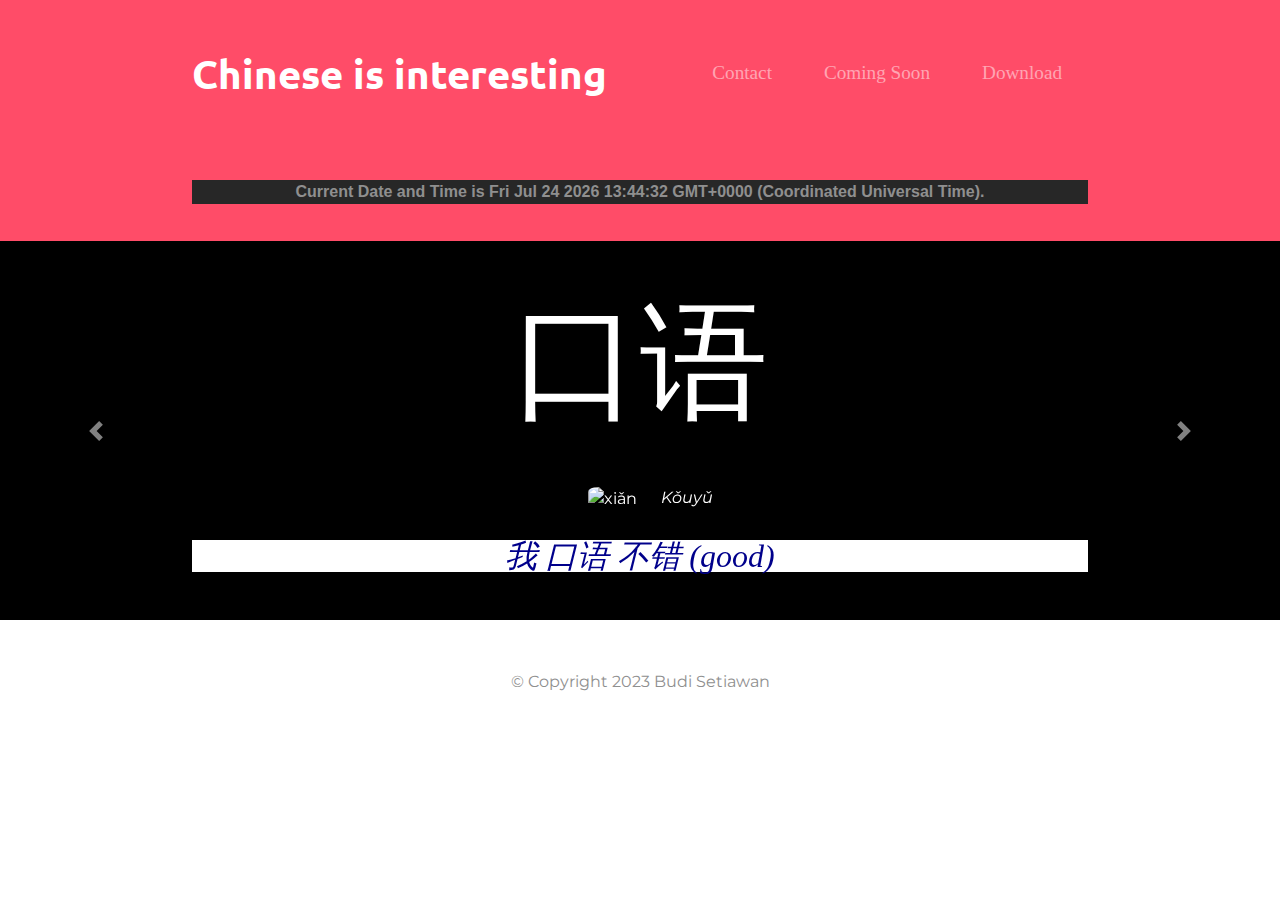
==== index.html @ 1cb410a7 "update" ====
<!DOCTYPE html>
<html>

<head>
    <meta charset="utf-8">
    <title>Belajar Mandarin</title>
    <meta http-equiv="refresh" content="60">

    <!-- Google Fonts -->
    <link href="https://fonts.googleapis.com/css?family=Montserrat|Ubuntu" rel="stylesheet">

    <!-- CSS Stylesheets -->
    <link rel="stylesheet" href="https://maxcdn.bootstrapcdn.com/bootstrap/4.0.0/css/bootstrap.min.css" integrity="sha384-Gn5384xqQ1aoWXA+058RXPxPg6fy4IWvTNh0E263XmFcJlSAwiGgFAW/dAiS6JXm" crossorigin="anonymous">
    <link rel="stylesheet" href="css/styles.css">

    <!-- Font Awesome -->
    <script defer src="https://use.fontawesome.com/releases/v5.0.7/js/all.js"></script>

    <!-- Bootstrap Scripts -->
    <script src="https://code.jquery.com/jquery-3.2.1.slim.min.js" integrity="sha384-KJ3o2DKtIkvYIK3UENzmM7KCkRr/rE9/Qpg6aAZGJwFDMVNA/GpGFF93hXpG5KkN" crossorigin="anonymous"></script>
    <script src="https://cdnjs.cloudflare.com/ajax/libs/popper.js/1.12.9/umd/popper.min.js" integrity="sha384-ApNbgh9B+Y1QKtv3Rn7W3mgPxhU9K/ScQsAP7hUibX39j7fakFPskvXusvfa0b4Q" crossorigin="anonymous"></script>
    <script src="https://maxcdn.bootstrapcdn.com/bootstrap/4.0.0/js/bootstrap.min.js" integrity="sha384-JZR6Spejh4U02d8jOt6vLEHfe/JQGiRRSQQxSfFWpi1MquVdAyjUar5+76PVCmYl" crossorigin="anonymous"></script>
</head>


<body>
    <section class="colored-section" id="title">
        <div class="container-fluid">
            <!-- Nav Bar -->
            <nav class="navbar navbar-expand-lg navbar-dark">
                <a class="navbar-brand" href="">Chinese is interesting</a>
                <button class="navbar-toggler" type="button" data-toggle="collapse" data-target="#navbarTogglerDemo02">
                    <span class="navbar-toggler-icon"></span>
                </button>
                <div class="collapse navbar-collapse" id="navbarTogglerDemo02">
                    <ul class="navbar-nav ml-auto">
                        <li class="nav-item">
                            <a class="nav-link" href="#footer">Contact</a>
                        </li>
                        <li class="nav-item">
                            <a class="nav-link" href="#pricing">Coming Soon</a>
                        </li>
                        <li class="nav-item">
                            <a class="nav-link" href="#cta">Download</a>
                        </li>
                    </ul>
                </div>
            </nav>

            <!-- Title -->

            <div class="display-date">
                <p>Current Date and Time is <span id='date-time'></span>.</p>
            </div>
        </div>


        <div class="row">
            <div class="col-lg-6">
                <h1 class="Let's' review Today 🤗"></h1>
            </div>
        </div>


    </section>

    <!-- Features -->


    <!-- Testimonials -->

    <section class="colored-section" id="testimonials">

        <div id="testimonial-carousel" class="carousel slide" data-ride="carousel" data-interval="12000">
            <div class="carousel-inner">
                <div class="carousel-item active container-fluid">
                    <h2 class="testimonial-text1" id="kanji1">“显” </h2>
                    <img class="testimonial-image1" id="gambar1" src="http://bishun.strokeorder.info/characters/194723.gif" alt="xiǎn">
                    <em id="pinyin1">xiǎn</em>
                    <div class="carousel-caption d-none d-md-block">
                        <h2 class="testimonial-text3" id="contoh1">and this comes paragraph</h2>
                    </div>
                </div>

                <div class="carousel-item container-fluid">
                    <h2 class="testimonial-text2" id="kanji2">“xiǎn - prominent/conspicuous/Greek stem: phanero- ”</h2>
                    <img class="testimonial-image2" id="gambar2" src="http://bishun.strokeorder.info/characters/194723.gif" alt="xiǎn">
                    <em id="pinyin2">xiǎn</em>
                </div>

                <div class="carousel-item container-fluid">
                    <h2 class="testimonial-text2">“Next Word, Pls standby...”</h2>
                    <img class="" src="images/Leade-Belajar-bahasa-Mandarin.jpg" alt="mandarin">
                    <em>—Restart</em>
                </div>



            </div>
            <a class="carousel-control-prev" href="#testimonial-carousel" role="button" data-slide="prev">
                <span class="carousel-control-prev-icon"></span>
            </a>
            <a class="carousel-control-next" href="#testimonial-carousel" role="button" data-slide="next">
                <span class="carousel-control-next-icon"></span>
            </a>
        </div>

    </section>




    <!-- Footer -->

    <footer class="white-section" id="footer">
        <div class="container-fluid">
            <i class="social-icon fab fa-facebook-f"></i>
            <i class="social-icon fab fa-twitter"></i>
            <i class="social-icon fab fa-instagram"></i>
            <i class="social-icon fas fa-envelope"></i>
            <p>© Copyright 2023 Budi Setiawan</p>
        </div>
    </footer>


</body>

</html>


<script>
    var dt = new Date();
    document.getElementById('date-time').innerHTML = dt;
    const kata_baru = [{}];
    const x = Math.floor((Math.random() * 20) + 0);
    
    kata_baru[0] = {
        kanji: "容易", gambar: "648422", pinyin: "Róngyì", meaning: "easy",
        contoh: "语法 很 容易"};
    kata_baru[1] = {
        kanji: "声调", gambar: "808442", pinyin: "Shēngdiào", meaning: "tone",
        contoh: "声调 有 点儿 难"};
    kata_baru[2] = {
        kanji: "预习", gambar: "70273", pinyin: "Yùxí", meaning: "preview",
        contoh: "我 每天 预习 生词"};
    kata_baru[3] = {
        kanji: "生词", gambar: "914482", pinyin: "Shēngcí", meaning: "new words", 
        contoh: "我 每天 预习 生词"};
    kata_baru[4] = {
        kanji: "课文", gambar: "456826", pinyin: "Kèwén", meaning: "text",
        contoh: "我 每天 预习 生词，读 课文"};
    kata_baru[5] = {
        kanji: "唱", gambar: "990425", pinyin: "Chàng", meaning: "sing",
        contoh: "我 会 唱（朋友）这首歌"};
    kata_baru[6] = {
        kanji: "大家", gambar: "780286", pinyin: "Dàjiā", meaning: "everyone",
        contoh: "我 觉得 大家 在一起 学习 汉语， 都 是 好 朋友 (friends)"};
    kata_baru[7] = {
        kanji: "歌", gambar: "758805", pinyin: "Gē", meaning: "song",
        contoh: "我 会 唱（朋友）这首歌"};
    kata_baru[8] = {
        kanji: "流利", gambar: "962007", pinyin: "Liúlì", meaning: "fluent",
        contoh: "说得 很 流利"};
    kata_baru[9] = {
        kanji: "准", gambar: "903520", pinyin: "Zhǔn", meaning: "standard / accurate", 
        contoh: "我 发音 发得 不 太准"};
    kata_baru[10] = {
        kanji: "慢", gambar: "462433", pinyin: "Màn", meaning: "slow",
        contoh: "汉字 写得 很 慢"};
    kata_baru[11] = {
        kanji: "听", gambar: "372824", pinyin: "Tīng", meaning: "listen", 
        contoh: "还 听 汉语 歌 练习 听力"};
    kata_baru[12] = {
        kanji: "练习", gambar: "266443", pinyin: "Liànxí", meaning: "practice", 
        contoh: "还 听 汉语 歌 练习 听力"};
    kata_baru[13] = {
        kanji: "口语", gambar: "817959", pinyin: "Kǒuyǔ", meaning: "speaking",
        contoh: "我 口语 不错 (good)"};
    kata_baru[14] = {
        kanji: "词", gambar: "914482", pinyin: "cí", meaning: "word",
        contoh: "我 每天 预习 生词"};
    kata_baru[15] = {
        kanji: "得", gambar: "966665", pinyin: "Dé", meaning: "(used after a verb)", 
        contoh: "说得 很 流利"};
    kata_baru[16] = {
        kanji: "发音", gambar: "604374", pinyin: "Fāyīn", meaning: "pronunciation",
        contoh: "我 发音 发得 不 太 准 (accurate)"};
    kata_baru[17] = {
        kanji: "快", gambar: "426280", pinyin: "Kuài", meaning: "fast",
        contoh: "你 的 班，谁 跑 最 (most)  快？"};
    kata_baru[18] = {
        kanji: "听力", gambar: "535071", pinyin: "Tīnglì", meaning: "listening",
        contoh: "还 听汉 语歌 练习 听力"};
    kata_baru[19] = {
        kanji: "有意思", gambar: "885251", pinyin: "Yǒuyìsi", meaning: "interesting", 
        contoh: "我 觉得 汉语 很 有意思"};
    kata_baru[20] = {
        kanji: "最", gambar: "791004", pinyin: "zuì", meaning: "most ",
        contoh: "汉字 最 难"};
    
    document.getElementById('kanji1').innerHTML = kata_baru[x].kanji;
    document.getElementById('kanji2').innerHTML = kata_baru[x].meaning;
    let element1 = document.getElementById("gambar1");
    element1.src = "http://bishun.strokeorder.info/characters/" + kata_baru[x].gambar + ".gif";
    let element2 = document.getElementById("gambar2");
    element2.src = "http://bishun.strokeorder.info/characters/" + kata_baru[x].gambar + ".gif";

    document.getElementById('pinyin1').innerHTML = kata_baru[x].pinyin;
    document.getElementById('pinyin2').innerHTML = kata_baru[x].pinyin;

    document.getElementById('contoh1').innerHTML = kata_baru[x].contoh;
</script>
---- css/styles.css ----
body {
  font-family: "Montserrat";
  text-align: center;
}

h1, h2, h3, h4, h5, h6 {
  font-family: "Montserrat-Bold";
}

p {
  color: #8f8f8f;
}

/* Headings */

.big-heading {
  font-family: "Montserrat-Black";
  font-size: 3.5rem;
  line-height: 1.5;
}

.section-heading {
  font-size: 3rem;
  line-height: 1.5;
}

/* Containers */

.container-fluid{
  padding: 2% 15% 7% 15%;
}

/* Sections */

.colored-section {
  background-color: #ff4c68;
  color: #fff;
}

.white-section {
  background-color: #fff;
}

/* Navigation Bar */

.navbar {
  padding: 0 0 4.5rem;
}

.navbar-brand {
  font-family: "Ubuntu";
  font-size: 2.5rem;
  font-weight: bold;
}

.nav-item {
  padding: 0 18px;
}

.nav-link {
  font-size: 1.2rem;
  font-family: "Montserrat-Light";
}

/* Buttons */

.download-button {
  margin: 5% 3% 5% 0;
}

/* Title Section */

#title {
  background-color: #ff4c68;
  color: #fff;
  text-align: left;
}

#title .container-fluid {
  padding: 3% 15% 1%;
}

/* Title Image */

.title-image {
  width: 60%;
  transform: rotate(25deg);
  position: absolute;
  right: 30%;
}

/* Features Section */

#features {
  position: relative;
}

.feature-title {
  font-size: 1.5rem;
}

.feature-box {
  padding: 4.5%;
}

.icon {
  color: #ef8172;
  margin-bottom: 1rem;
}

.icon:hover {
  color: #ff4c68;
}

/* Testimonial Section */

#testimonials {
  background-color: black;
}

.testimonial-text1 {
  font-size: 8rem;
  line-height: 1.5;
}

.testimonial-text2 {
    font-size: 3rem;
    line-height: 1;
}

.testimonial-text3 {
    font-size: 2rem;
    line-height: 1;
    font-style: oblique;
    color: darkblue;
    background-color: white;
}

.testimonial-image1 {
  width: 10%;
  border-radius: 20%;
  margin: 20px;
}

.testimonial-image2 {
    width: 30%;
    border-radius: 10%;
    margin: 20px;
}

#press {
  background-color: #ef8172;
  padding-bottom: 3%;
}

.press-logo {
  width: 15%;
  margin: 20px 20px 50px;
}

/* Pricing Section */

#pricing {
  padding: 100px;
}

.price-text {
  font-size: 3rem;
  line-height: 1.5;
}

.pricing-column {
  padding: 3% 2%;
}

/* CTA Section */


/* Footer Section */


.social-icon {
  margin: 20px 10px;
}

@media (max-width: 1028px) {

  #title {
    text-align: center;
  }

  .title-image {
    position: static;
    transform: rotate(0);
  }
}


.display-date {
    text-align: center;
    margin-bottom: 10px;
    font-size: 1rem;
    font-weight: 600;
    font-family: "Lato", sans-serif;
    background: #272727;
    color: #ffd868;
}
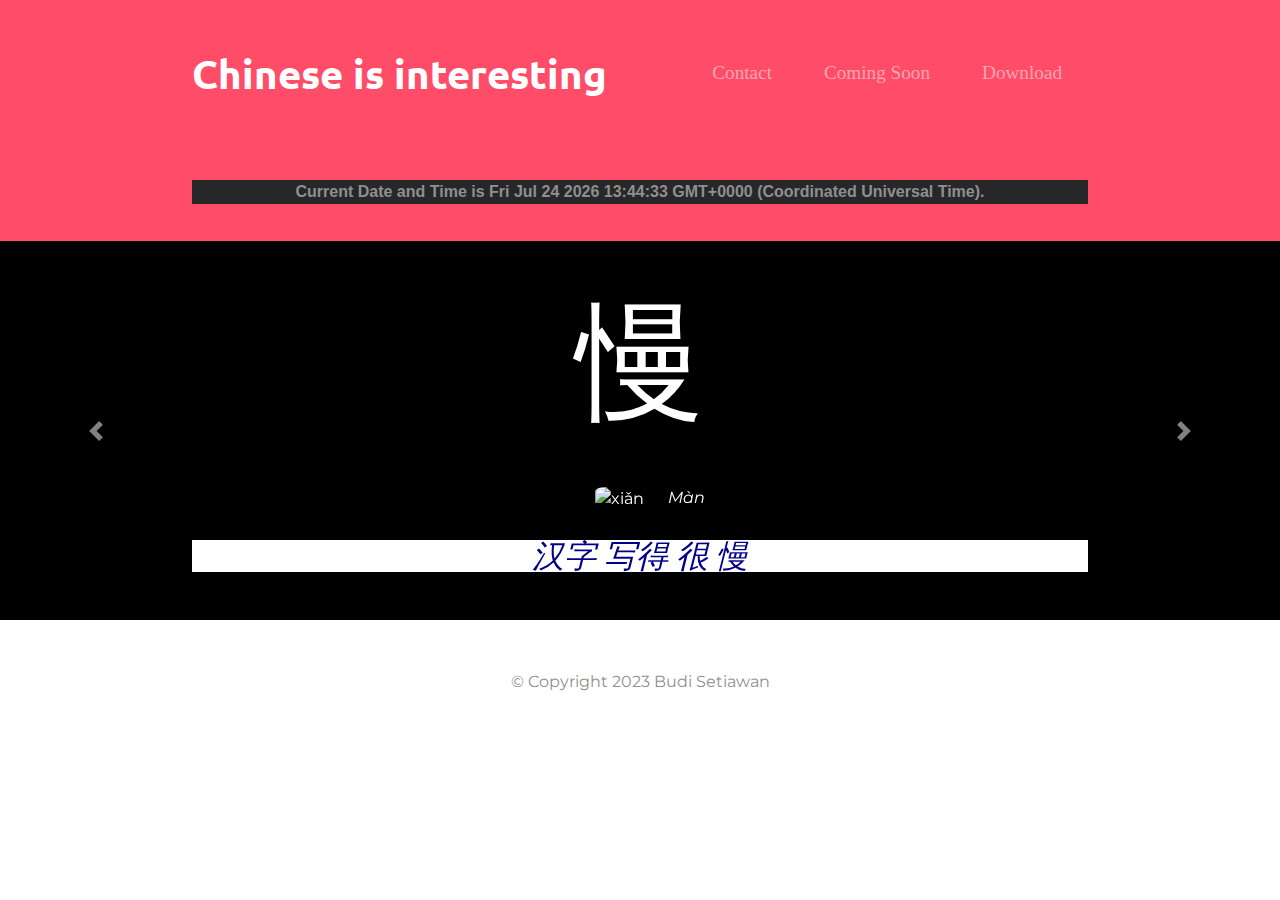
==== commit c6c4e86e: "update" ====
--- a/index.html
+++ b/index.html
@@ -89,6 +89,10 @@
                 </div>
 
                 <div class="carousel-item container-fluid">
+                    <img class="testimonial-image2" id="gambar3" src="http://bishun.strokeorder.info/characters/194723.gif" alt="xiǎn">
+                </div>
+
+                <div class="carousel-item container-fluid" data-interval="6000">
                     <h2 class="testimonial-text2">“Next Word, Pls standby...”</h2>
                     <img class="" src="images/Leade-Belajar-bahasa-Mandarin.jpg" alt="mandarin">
                     <em>—Restart</em>
@@ -200,10 +204,13 @@
     
     document.getElementById('kanji1').innerHTML = kata_baru[x].kanji;
     document.getElementById('kanji2').innerHTML = kata_baru[x].meaning;
+
     let element1 = document.getElementById("gambar1");
     element1.src = "http://bishun.strokeorder.info/characters/" + kata_baru[x].gambar + ".gif";
     let element2 = document.getElementById("gambar2");
     element2.src = "http://bishun.strokeorder.info/characters/" + kata_baru[x].gambar + ".gif";
+    let element3 = document.getElementById("gambar3");
+    element3.src = "http://bishun.strokeorder.info/characters/" + kata_baru[x].gambar + ".gif";
 
     document.getElementById('pinyin1').innerHTML = kata_baru[x].pinyin;
     document.getElementById('pinyin2').innerHTML = kata_baru[x].pinyin;
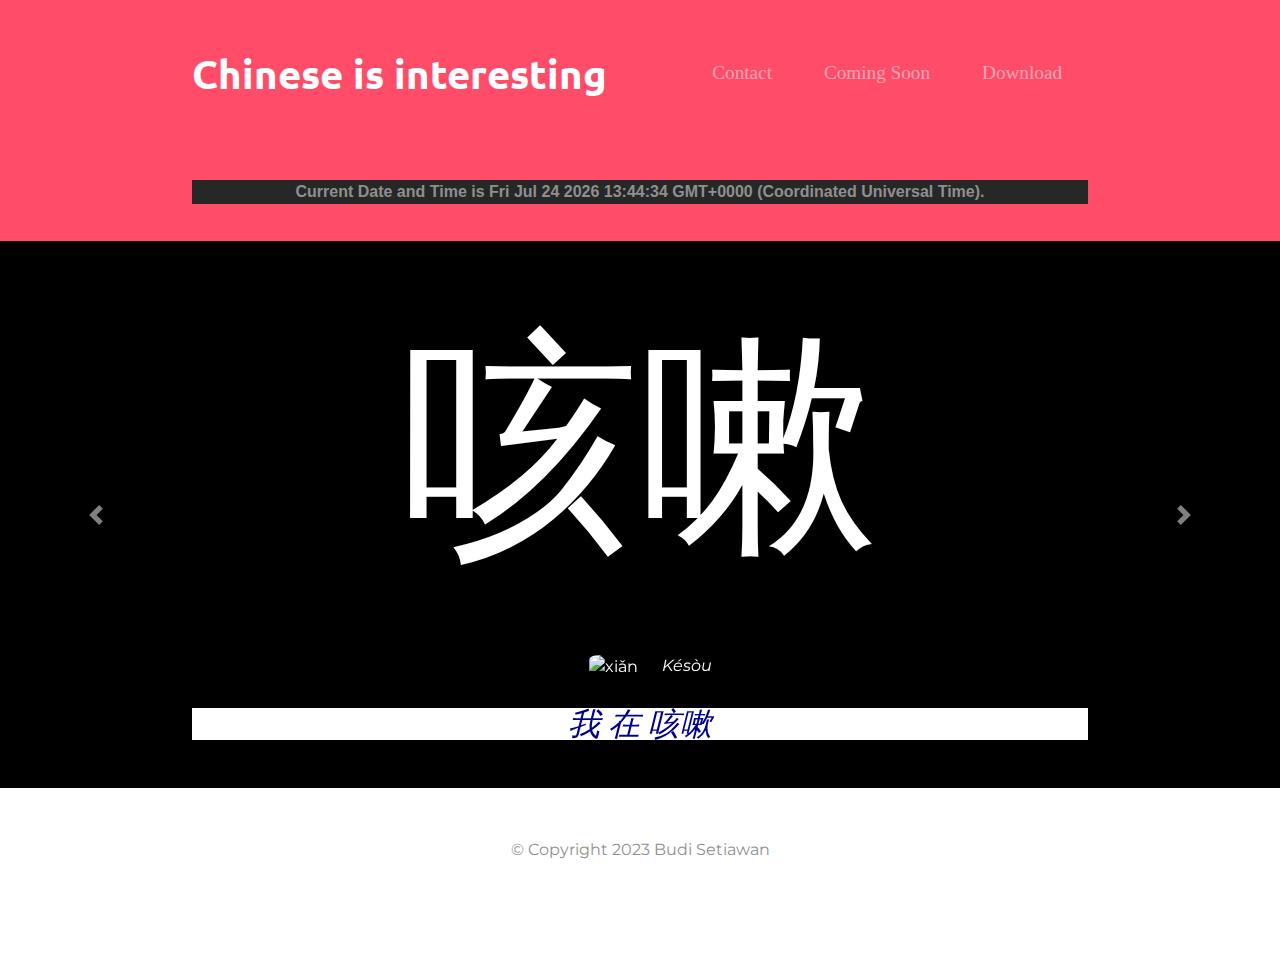
==== commit 84a30d9b: "update" ====
--- a/index.html
+++ b/index.html
@@ -136,71 +136,176 @@
     var dt = new Date();
     document.getElementById('date-time').innerHTML = dt;
     const kata_baru = [{}];
-    const x = Math.floor((Math.random() * 20) + 0);
+    const x = Math.floor((Math.random() * 56) + 0);
     
-    kata_baru[0] = {
-        kanji: "容易", gambar: "648422", pinyin: "Róngyì", meaning: "easy",
-        contoh: "语法 很 容易"};
-    kata_baru[1] = {
-        kanji: "声调", gambar: "808442", pinyin: "Shēngdiào", meaning: "tone",
-        contoh: "声调 有 点儿 难"};
-    kata_baru[2] = {
-        kanji: "预习", gambar: "70273", pinyin: "Yùxí", meaning: "preview",
-        contoh: "我 每天 预习 生词"};
-    kata_baru[3] = {
-        kanji: "生词", gambar: "914482", pinyin: "Shēngcí", meaning: "new words", 
-        contoh: "我 每天 预习 生词"};
-    kata_baru[4] = {
-        kanji: "课文", gambar: "456826", pinyin: "Kèwén", meaning: "text",
-        contoh: "我 每天 预习 生词，读 课文"};
-    kata_baru[5] = {
-        kanji: "唱", gambar: "990425", pinyin: "Chàng", meaning: "sing",
-        contoh: "我 会 唱（朋友）这首歌"};
-    kata_baru[6] = {
-        kanji: "大家", gambar: "780286", pinyin: "Dàjiā", meaning: "everyone",
-        contoh: "我 觉得 大家 在一起 学习 汉语， 都 是 好 朋友 (friends)"};
-    kata_baru[7] = {
-        kanji: "歌", gambar: "758805", pinyin: "Gē", meaning: "song",
-        contoh: "我 会 唱（朋友）这首歌"};
-    kata_baru[8] = {
-        kanji: "流利", gambar: "962007", pinyin: "Liúlì", meaning: "fluent",
-        contoh: "说得 很 流利"};
-    kata_baru[9] = {
-        kanji: "准", gambar: "903520", pinyin: "Zhǔn", meaning: "standard / accurate", 
-        contoh: "我 发音 发得 不 太准"};
-    kata_baru[10] = {
-        kanji: "慢", gambar: "462433", pinyin: "Màn", meaning: "slow",
-        contoh: "汉字 写得 很 慢"};
-    kata_baru[11] = {
-        kanji: "听", gambar: "372824", pinyin: "Tīng", meaning: "listen", 
-        contoh: "还 听 汉语 歌 练习 听力"};
-    kata_baru[12] = {
-        kanji: "练习", gambar: "266443", pinyin: "Liànxí", meaning: "practice", 
-        contoh: "还 听 汉语 歌 练习 听力"};
-    kata_baru[13] = {
-        kanji: "口语", gambar: "817959", pinyin: "Kǒuyǔ", meaning: "speaking",
-        contoh: "我 口语 不错 (good)"};
-    kata_baru[14] = {
-        kanji: "词", gambar: "914482", pinyin: "cí", meaning: "word",
-        contoh: "我 每天 预习 生词"};
-    kata_baru[15] = {
-        kanji: "得", gambar: "966665", pinyin: "Dé", meaning: "(used after a verb)", 
-        contoh: "说得 很 流利"};
-    kata_baru[16] = {
-        kanji: "发音", gambar: "604374", pinyin: "Fāyīn", meaning: "pronunciation",
-        contoh: "我 发音 发得 不 太 准 (accurate)"};
-    kata_baru[17] = {
-        kanji: "快", gambar: "426280", pinyin: "Kuài", meaning: "fast",
-        contoh: "你 的 班，谁 跑 最 (most)  快？"};
-    kata_baru[18] = {
-        kanji: "听力", gambar: "535071", pinyin: "Tīnglì", meaning: "listening",
-        contoh: "还 听汉 语歌 练习 听力"};
-    kata_baru[19] = {
-        kanji: "有意思", gambar: "885251", pinyin: "Yǒuyìsi", meaning: "interesting", 
-        contoh: "我 觉得 汉语 很 有意思"};
-    kata_baru[20] = {
-        kanji: "最", gambar: "791004", pinyin: "zuì", meaning: "most ",
-        contoh: "汉字 最 难"};
+kata_baru[0] = {
+kanji:"容易",gambar:"648422",pinyin:"Róngyì",meaning:"easy",
+contoh:"语法 很 容易"};
+kata_baru[1] = {
+kanji:"声调",gambar:"808442",pinyin:"Shēngdiào",meaning:"tone",
+contoh:"声调 有 点儿 难"};
+kata_baru[2] = {
+kanji:"预习",gambar:"70273",pinyin:"Yùxí",meaning:"preview",
+contoh:"我 每天 预习 生词"};
+kata_baru[3] = {
+kanji:"生词",gambar:"914482",pinyin:"Shēngcí",meaning:"new words",
+contoh:"我 每天 预习 生词"};
+kata_baru[4] = {
+kanji:"课文",gambar:"456826",pinyin:"Kèwén",meaning:"text",
+contoh:"我 每天 预习 生词，读 课文"};
+kata_baru[5] = {
+kanji:"唱",gambar:"990425",pinyin:"Chàng",meaning:"sing",
+contoh:"我 会 唱（朋友）这首歌"};
+kata_baru[6] = {
+kanji:"大家",gambar:"780286",pinyin:"Dàjiā",meaning:"everyone",
+contoh:"我 觉得 大家 在一起 学习 汉语， 都 是 好 朋友 (friends)"};
+kata_baru[7] = {
+kanji:"歌",gambar:"758805",pinyin:"Gē",meaning:"song",
+contoh:"我 会 唱（朋友）这首歌"};
+kata_baru[8] = {
+kanji:"流利",gambar:"962007",pinyin:"Liúlì",meaning:"fluent",
+contoh:"说得 很 流利"};
+kata_baru[9] = {
+kanji:"准",gambar:"903520",pinyin:"Zhǔn",meaning:"standard / accurate",
+contoh:"我 发音 发得 不 太准"};
+kata_baru[10] = {
+kanji:"慢",gambar:"462433",pinyin:"Màn",meaning:"slow",
+contoh:"汉字 写得 很 慢"};
+kata_baru[11] = {
+kanji:"听",gambar:"372824",pinyin:"Tīng",meaning:"listen",
+contoh:"还 听 汉语 歌 练习 听力"};
+kata_baru[12] = {
+kanji:"练习",gambar:"266443",pinyin:"Liànxí",meaning:"practice",
+contoh:"还 听 汉语 歌 练习 听力"};
+kata_baru[13] = {
+kanji:"口语",gambar:"817959",pinyin:"Kǒuyǔ",meaning:"speaking",
+contoh:"我 口语 不错(good)"};
+kata_baru[14] = {
+kanji:"词",gambar:"914482",pinyin:"cí",meaning:"word",
+contoh:"我 每天 预习 生词"};
+kata_baru[15] = {
+kanji:"得",gambar:"966665",pinyin:"Dé",meaning:"(used after a verb)",
+contoh:"说得 很 流利"};
+kata_baru[16] = {
+kanji:"发音",gambar:"604374",pinyin:"Fāyīn",meaning:"pronunciation",
+contoh:"我 发音 发得 不 太 准(accurate)"};
+kata_baru[17] = {
+kanji:"快",gambar:"426280",pinyin:"Kuài",meaning:"fast",
+contoh:"你 的 班，谁 跑 最 (most)  快？"};
+kata_baru[18] = {
+kanji:"听力",gambar:"535071",pinyin:"Tīnglì",meaning:"listening",
+contoh:"还 听汉 语歌 练习 听力"};
+kata_baru[19] = {
+kanji:"有意思",gambar:"885251",pinyin:"Yǒuyìsi",meaning:"interesting",
+contoh:"我 觉得 汉语 很 有意思"};
+kata_baru[20] = {
+kanji:"最",gambar:"791004",pinyin:"zuì",meaning:"most",
+contoh:"汉字 最 难"};
+kata_baru[21] = {
+kanji:"怎么了",gambar:"910418",pinyin:"Zěnmele",meaning:"whats wrong",
+contoh:"你怎么了"};
+kata_baru[22] = {
+kanji:"感冒",gambar:"78779",pinyin:"Gǎnmào",meaning:"cold/flu",
+contoh:"我感冒了"};
+kata_baru[23] = {
+kanji:"头疼",gambar:"608242",pinyin:"Tóuténg",meaning:"headache",
+contoh:"我的头不疼"};
+kata_baru[24] = {
+kanji:"流",gambar:"962007",pinyin:"Liú",meaning:"flow",
+contoh:"说得 很 流利"};
+kata_baru[25] = {
+kanji:"鼻涕",gambar:"152657",pinyin:"Bítì",meaning:"nasal mucus",
+contoh:"流 鼻涕"};
+kata_baru[26] = {
+kanji:"咳嗽",gambar:"721210",pinyin:"Késòu",meaning:"cough",
+contoh:"我 在 咳嗽"};
+kata_baru[27] = {
+kanji:"嗓子",gambar:"752648",pinyin:"Sǎngzi",meaning:"throat",
+contoh:"我咳嗽了"};
+kata_baru[28] = {
+kanji:"发烧",gambar:"896040",pinyin:"Fāshāo",meaning:"fever",
+contoh:"Jacob 发烧了"};
+kata_baru[29] = {
+kanji:"大夫",gambar:"156303",pinyin:"Dàfū",meaning:"doctor",
+contoh:"大夫 说 我 很好"};
+kata_baru[30] = {
+kanji:"热",gambar:"156303",pinyin:"Rè",meaning:"hot",
+contoh:"今天 天气 很热"};
+kata_baru[31] = {
+kanji:"量",gambar:"683130",pinyin:"liàng",meaning:"measure",
+contoh:"我量 一下 你的 体温"};
+kata_baru[32] = {
+kanji:"体温",gambar:"70254",pinyin:"Tǐwēn",meaning:"body temperature",
+contoh:"她的 体温 多高(how high)?"};
+kata_baru[33] = {
+kanji:"度",gambar:"692896",pinyin:"Dù",meaning:"degree/celcius",
+contoh:"我的体温是36度5"};
+kata_baru[34] = {
+kanji:"打针",gambar:"616925",pinyin:"Dǎzhēn",meaning:"inject",
+contoh:"医生 说 弟弟 不用 打针"};
+kata_baru[35] = {
+kanji:"开",gambar:"637764",pinyin:"Kāi",meaning:"open (>< 关)",
+contoh:"医生 开药(to prescribe)"};
+kata_baru[36] = {
+kanji:"药",gambar:"649940",pinyin:"Yào",meaning:"medicine",
+contoh:"我 不 喜欢 吃 药(medicine)"};
+kata_baru[37] = {
+kanji:"病",gambar:"612338",pinyin:"Bìng",meaning:"sick",
+contoh:"他 不 来 上课"};
+kata_baru[38] = {
+kanji:"水",gambar:"55406",pinyin:"shuǐ",meaning:"water",
+contoh:"感冒 的时候(when) 多喝 水吧"};
+kata_baru[39] = {
+kanji:"舒服",gambar:"715227",pinyin:"Shūfú",meaning:"comfortable",
+contoh:"这张 床(bed) 很 舒服"};
+kata_baru[40] = {
+kanji:"出生",gambar:"884759",pinyin:"Chūshēng",meaning:"born",
+contoh:"你什么时候出生?"};
+kata_baru[41] = {
+kanji:"岁",gambar:"174028",pinyin:"Suì",meaning:"age",
+contoh:"我 今年 12岁(kids).多大了(adult).多大年纪了(senior)."};
+kata_baru[42] = {
+kanji:"属",gambar:"430928",pinyin:"shǔ",meaning:"shio/chinese zodiak",
+contoh:"你属什么"};
+kata_baru[43] = {
+kanji:"天",gambar:"166547",pinyin:"Tiān",meaning:"day/sky",
+contoh:"(past)前 - 昨 <- 今天 -> 明 - 后(future)"};
+kata_baru[44] = {
+kanji:"月",gambar:"143091",pinyin:"Yuè",meaning:"month/moon",
+contoh:"(past)上个 <- 这个月 -> 下个(future)"};
+kata_baru[45] = {
+kanji:"年",gambar:"326869",pinyin:"Nián",meaning:"year",
+contoh:"(past)去 <- 今年 -> 明(future)"};
+kata_baru[46] = {
+kanji:"毕业",gambar:"667423",pinyin:"Bìyè",meaning:"graduate",
+contoh:"你 好好 学习"};
+kata_baru[47] = {
+kanji:"最",gambar:"791004",pinyin:"zuì",meaning:"most",
+contoh:"Jacob 是 妈妈 最小 的 孩子"};
+kata_baru[48] = {
+kanji:"更",gambar:"327230",pinyin:"Gēng",meaning:"more",
+contoh:"Jacob 比 Peter 更小"};
+kata_baru[49] = {
+kanji:"比",gambar:"609006",pinyin:"bǐ",meaning:"compare",
+contoh:"Niko 比 Kito 更大"};
+kata_baru[50] = {
+kanji:"胖",gambar:"947824",pinyin:"Pàng",meaning:"fat(><瘦)",
+contoh:"大象很胖"};
+kata_baru[51] = {
+kanji:"瘦",gambar:"818939",pinyin:"shòu",meaning:"skinny/thin(><胖)",
+contoh:"猫很瘦"};
+kata_baru[52] = {
+kanji:"重",gambar:"126200",pinyin:"Zhòng",meaning:"heavy(><轻)",
+contoh:"我 100 公斤了"};
+kata_baru[53] = {
+kanji:"轻",gambar:"754743",pinyin:"Qīng",meaning:"light(><重)",
+contoh:"她 60 公斤，很轻"};
+kata_baru[54] = {
+kanji:"高",gambar:"143379",pinyin:"Gāo",meaning:"tall(><矮)",
+contoh:"公共汽车 比 汽车 更高"};
+kata_baru[55] = {
+kanji:"矮",gambar:"290522",pinyin:"Ǎi",meaning:"short (for people)",
+contoh:"妈妈 比 爸爸 更矮"};
     
     document.getElementById('kanji1').innerHTML = kata_baru[x].kanji;
     document.getElementById('kanji2').innerHTML = kata_baru[x].meaning;
--- a/css/styles.css
+++ b/css/styles.css
@@ -120,7 +120,7 @@
 }
 
 .testimonial-text1 {
-  font-size: 8rem;
+  font-size: 15rem;
   line-height: 1.5;
 }
 
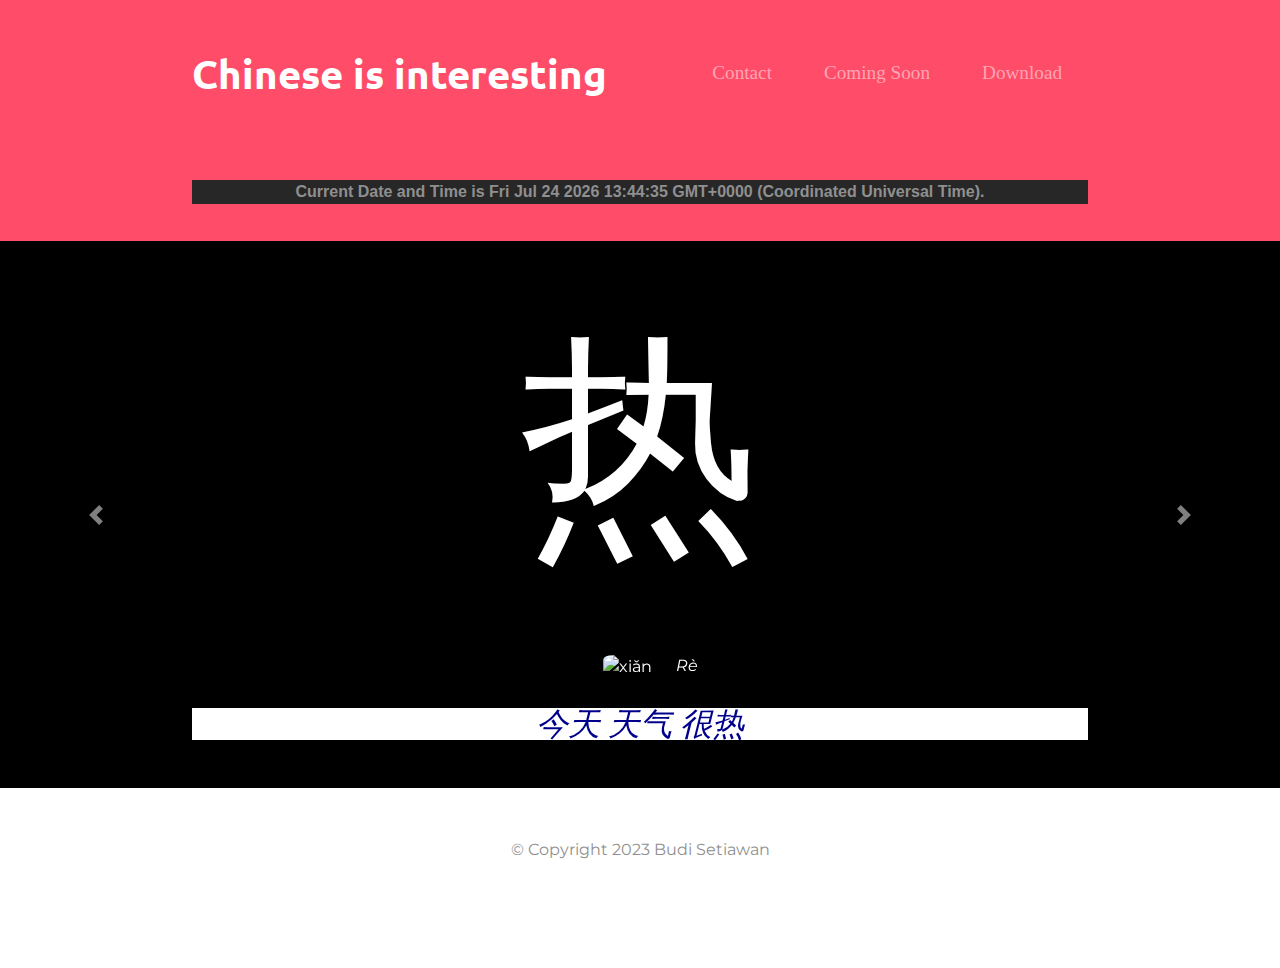
==== commit 02ce8e1f: "update" ====
--- a/index.html
+++ b/index.html
@@ -136,7 +136,7 @@
     var dt = new Date();
     document.getElementById('date-time').innerHTML = dt;
     const kata_baru = [{}];
-    const x = Math.floor((Math.random() * 56) + 0);
+    const x = Math.floor((Math.random() * 82) + 0);
     
 kata_baru[0] = {
 kanji:"容易",gambar:"648422",pinyin:"Róngyì",meaning:"easy",
@@ -158,7 +158,7 @@
 contoh:"我 会 唱（朋友）这首歌"};
 kata_baru[6] = {
 kanji:"大家",gambar:"780286",pinyin:"Dàjiā",meaning:"everyone",
-contoh:"我 觉得 大家 在一起 学习 汉语， 都 是 好 朋友 (friends)"};
+contoh:"我 觉得 大家 在一起 学习 汉语  都 是 好 朋友 (friends)"};
 kata_baru[7] = {
 kanji:"歌",gambar:"758805",pinyin:"Gē",meaning:"song",
 contoh:"我 会 唱（朋友）这首歌"};
@@ -187,125 +187,203 @@
 kanji:"得",gambar:"966665",pinyin:"Dé",meaning:"(used after a verb)",
 contoh:"说得 很 流利"};
 kata_baru[16] = {
-kanji:"发音",gambar:"604374",pinyin:"Fāyīn",meaning:"pronunciation",
-contoh:"我 发音 发得 不 太 准(accurate)"};
+kanji:"得",gambar:"966665",pinyin:"Déi",meaning:"ought to",
+contoh:"应该(should) -> 得(should) -> 必须(must)"};
 kata_baru[17] = {
+kanji:"发音",gambar:"604374",pinyin:"Fāyīn",meaning:"pronunce/pronunciation",
+contoh:"我 发音(noun) 发得 不 太 准(accurate)"};
+kata_baru[18] = {
 kanji:"快",gambar:"426280",pinyin:"Kuài",meaning:"fast",
 contoh:"你 的 班，谁 跑 最 (most)  快？"};
-kata_baru[18] = {
+kata_baru[19] = {
 kanji:"听力",gambar:"535071",pinyin:"Tīnglì",meaning:"listening",
 contoh:"还 听汉 语歌 练习 听力"};
-kata_baru[19] = {
+kata_baru[20] = {
 kanji:"有意思",gambar:"885251",pinyin:"Yǒuyìsi",meaning:"interesting",
 contoh:"我 觉得 汉语 很 有意思"};
-kata_baru[20] = {
+kata_baru[21] = {
 kanji:"最",gambar:"791004",pinyin:"zuì",meaning:"most",
 contoh:"汉字 最 难"};
-kata_baru[21] = {
+kata_baru[22] = {
 kanji:"怎么了",gambar:"910418",pinyin:"Zěnmele",meaning:"whats wrong",
-contoh:"你怎么了"};
-kata_baru[22] = {
+contoh:"你 怎么了"};
+kata_baru[23] = {
 kanji:"感冒",gambar:"78779",pinyin:"Gǎnmào",meaning:"cold/flu",
-contoh:"我感冒了"};
-kata_baru[23] = {
+contoh:"我 感冒 了"};
+kata_baru[24] = {
 kanji:"头疼",gambar:"608242",pinyin:"Tóuténg",meaning:"headache",
-contoh:"我的头不疼"};
-kata_baru[24] = {
+contoh:"我 的 头 不疼"};
+kata_baru[25] = {
 kanji:"流",gambar:"962007",pinyin:"Liú",meaning:"flow",
 contoh:"说得 很 流利"};
-kata_baru[25] = {
+kata_baru[26] = {
 kanji:"鼻涕",gambar:"152657",pinyin:"Bítì",meaning:"nasal mucus",
 contoh:"流 鼻涕"};
-kata_baru[26] = {
+kata_baru[27] = {
 kanji:"咳嗽",gambar:"721210",pinyin:"Késòu",meaning:"cough",
 contoh:"我 在 咳嗽"};
-kata_baru[27] = {
+kata_baru[28] = {
 kanji:"嗓子",gambar:"752648",pinyin:"Sǎngzi",meaning:"throat",
-contoh:"我咳嗽了"};
-kata_baru[28] = {
+contoh:"我 咳嗽 了  嗓子 也很 疼(hurt)"};
+kata_baru[29] = {
 kanji:"发烧",gambar:"896040",pinyin:"Fāshāo",meaning:"fever",
 contoh:"Jacob 发烧了"};
-kata_baru[29] = {
+kata_baru[30] = {
 kanji:"大夫",gambar:"156303",pinyin:"Dàfū",meaning:"doctor",
 contoh:"大夫 说 我 很好"};
-kata_baru[30] = {
-kanji:"热",gambar:"156303",pinyin:"Rè",meaning:"hot",
+kata_baru[31] = {
+kanji:"热",gambar:"666218",pinyin:"Rè",meaning:"hot",
 contoh:"今天 天气 很热"};
-kata_baru[31] = {
+kata_baru[32] = {
 kanji:"量",gambar:"683130",pinyin:"liàng",meaning:"measure",
 contoh:"我量 一下 你的 体温"};
-kata_baru[32] = {
+kata_baru[33] = {
 kanji:"体温",gambar:"70254",pinyin:"Tǐwēn",meaning:"body temperature",
 contoh:"她的 体温 多高(how high)?"};
-kata_baru[33] = {
+kata_baru[34] = {
 kanji:"度",gambar:"692896",pinyin:"Dù",meaning:"degree/celcius",
-contoh:"我的体温是36度5"};
-kata_baru[34] = {
+contoh:"我 的 体温 是 36度5"};
+kata_baru[35] = {
 kanji:"打针",gambar:"616925",pinyin:"Dǎzhēn",meaning:"inject",
 contoh:"医生 说 弟弟 不用 打针"};
-kata_baru[35] = {
+kata_baru[36] = {
 kanji:"开",gambar:"637764",pinyin:"Kāi",meaning:"open (>< 关)",
 contoh:"医生 开药(to prescribe)"};
-kata_baru[36] = {
+kata_baru[37] = {
 kanji:"药",gambar:"649940",pinyin:"Yào",meaning:"medicine",
 contoh:"我 不 喜欢 吃 药(medicine)"};
-kata_baru[37] = {
+kata_baru[38] = {
 kanji:"病",gambar:"612338",pinyin:"Bìng",meaning:"sick",
 contoh:"他 不 来 上课"};
-kata_baru[38] = {
+kata_baru[39] = {
 kanji:"水",gambar:"55406",pinyin:"shuǐ",meaning:"water",
 contoh:"感冒 的时候(when) 多喝 水吧"};
-kata_baru[39] = {
+kata_baru[40] = {
 kanji:"舒服",gambar:"715227",pinyin:"Shūfú",meaning:"comfortable",
 contoh:"这张 床(bed) 很 舒服"};
-kata_baru[40] = {
+kata_baru[41] = {
 kanji:"出生",gambar:"884759",pinyin:"Chūshēng",meaning:"born",
 contoh:"你什么时候出生?"};
-kata_baru[41] = {
+kata_baru[42] = {
 kanji:"岁",gambar:"174028",pinyin:"Suì",meaning:"age",
 contoh:"我 今年 12岁(kids).多大了(adult).多大年纪了(senior)."};
-kata_baru[42] = {
-kanji:"属",gambar:"430928",pinyin:"shǔ",meaning:"shio/chinese zodiak",
-contoh:"你属什么"};
 kata_baru[43] = {
+kanji:"属",gambar:"430928",pinyin:"shǔ",meaning:"shio/chinese zodiac",
+contoh:"你 属 什么"};
+kata_baru[44] = {
 kanji:"天",gambar:"166547",pinyin:"Tiān",meaning:"day/sky",
 contoh:"(past)前 - 昨 <- 今天 -> 明 - 后(future)"};
-kata_baru[44] = {
+kata_baru[45] = {
 kanji:"月",gambar:"143091",pinyin:"Yuè",meaning:"month/moon",
 contoh:"(past)上个 <- 这个月 -> 下个(future)"};
-kata_baru[45] = {
+kata_baru[46] = {
 kanji:"年",gambar:"326869",pinyin:"Nián",meaning:"year",
 contoh:"(past)去 <- 今年 -> 明(future)"};
-kata_baru[46] = {
+kata_baru[47] = {
 kanji:"毕业",gambar:"667423",pinyin:"Bìyè",meaning:"graduate",
-contoh:"你 好好 学习"};
-kata_baru[47] = {
+contoh:"你 好好 学习  所以(so) 会 毕业 好"};
+kata_baru[48] = {
 kanji:"最",gambar:"791004",pinyin:"zuì",meaning:"most",
 contoh:"Jacob 是 妈妈 最小 的 孩子"};
-kata_baru[48] = {
+kata_baru[49] = {
 kanji:"更",gambar:"327230",pinyin:"Gēng",meaning:"more",
 contoh:"Jacob 比 Peter 更小"};
-kata_baru[49] = {
+kata_baru[50] = {
 kanji:"比",gambar:"609006",pinyin:"bǐ",meaning:"compare",
 contoh:"Niko 比 Kito 更大"};
-kata_baru[50] = {
+kata_baru[51] = {
 kanji:"胖",gambar:"947824",pinyin:"Pàng",meaning:"fat(><瘦)",
 contoh:"大象很胖"};
-kata_baru[51] = {
+kata_baru[52] = {
 kanji:"瘦",gambar:"818939",pinyin:"shòu",meaning:"skinny/thin(><胖)",
-contoh:"猫很瘦"};
-kata_baru[52] = {
+contoh:"猫 很 瘦"};
+kata_baru[53] = {
 kanji:"重",gambar:"126200",pinyin:"Zhòng",meaning:"heavy(><轻)",
-contoh:"我 100 公斤了"};
-kata_baru[53] = {
+contoh:"我 100 公斤了  很重了"};
+kata_baru[54] = {
 kanji:"轻",gambar:"754743",pinyin:"Qīng",meaning:"light(><重)",
-contoh:"她 60 公斤，很轻"};
-kata_baru[54] = {
+contoh:"她 60 公斤 很轻"};
+kata_baru[55] = {
 kanji:"高",gambar:"143379",pinyin:"Gāo",meaning:"tall(><矮)",
 contoh:"公共汽车 比 汽车 更高"};
-kata_baru[55] = {
+kata_baru[56] = {
 kanji:"矮",gambar:"290522",pinyin:"Ǎi",meaning:"short (for people)",
 contoh:"妈妈 比 爸爸 更矮"};
+kata_baru[57] = {
+kanji:"件",gambar:"263007",pinyin:"Jiàn",meaning:"m.w cloth",
+contoh:"我要 挑 1件 衣服"};
+kata_baru[58] = {
+kanji:"衣服",gambar:"512051",pinyin:"Yīfú",meaning:"cloth",
+contoh:"我要 挑 1件 衣服"};
+kata_baru[59] = {
+kanji:"样子",gambar:"575939",pinyin:"Yàngzi",meaning:"style/design/fashion",
+contoh:"这 样子 不错(good)"};
+kata_baru[60] = {
+kanji:"式",gambar:"855675",pinyin:"Shì",meaning:"style",
+contoh:"中式  西式  印尼 式  旗袍(cheong-sam)  T恤(T-Shirt) "};
+kata_baru[61] = {
+kanji:"试",gambar:"657954",pinyin:"Shì",meaning:"try (verb)",
+contoh:"请 您 试一试(try)"};
+kata_baru[62] = {
+kanji:"颜色",gambar:"275836",pinyin:"Yánsè",meaning:"color",
+contoh:"红 黄 绿 蓝 白 黑 粉红色(pink)"};
+kata_baru[63] = {
+kanji:"大小",gambar:"704829",pinyin:"Dàxiǎo",meaning:"size",
+contoh:"你 什么 大小"};
+kata_baru[64] = {
+kanji:"号",gambar:"806831",pinyin:"hào",meaning:"medium size",
+contoh:"小号 中号 大号 (S M L)"};
+kata_baru[65] = {
+kanji:"肥",gambar:"897729",pinyin:"Féi",meaning:"loose (of clothes",
+contoh:" shoes"};
+kata_baru[66] = {
+kanji:"长",gambar:"115000",pinyin:"Zhǎng",meaning:"long",
+contoh:"这条 裤子(pants) 对我来说(for me) 太长了"};
+kata_baru[67] = {
+kanji:"短",gambar:"147535",pinyin:"duǎn",meaning:"lack/short(for thing)",
+contoh:"这棵树很短"};
+kata_baru[68] = {
+kanji:"合适",gambar:"422766",pinyin:"Héshì",meaning:"suitable (adj)",
+contoh:"这件 衣服 很 合适"};
+kata_baru[69] = {
+kanji:"适合",gambar:"483206",pinyin:"Shìhé",meaning:"suit (verb)",
+contoh:"这件 衣服 适合 我"};
+kata_baru[70] = {
+kanji:"有点儿",gambar:"661006",pinyin:"Yǒudiǎn er",meaning:"a bit",
+contoh:"不(no) -> 有点儿 -> 很 -> 挺...的 -> 非常 -> 极了(extremely)"};
+kata_baru[71] = {
+kanji:"牌",gambar:"572593",pinyin:"Pái",meaning:"brand",
+contoh:"好品牌"};
+kata_baru[72] = {
+kanji:"裙子",gambar:"813751",pinyin:"Qúnzi",meaning:"skirt",
+contoh:"她的 裙子 很 漂亮(beautiful)"};
+kata_baru[73] = {
+kanji:"裤子",gambar:"905999",pinyin:"Kùzi",meaning:"pants/trousers",
+contoh:"我 想 买 一条 裤子"};
+kata_baru[74] = {
+kanji:"条",gambar:"895995",pinyin:"Tiáo",meaning:"m.w long pants",
+contoh:"一条 裤子"};
+kata_baru[75] = {
+kanji:"有名",gambar:"101710",pinyin:"Yǒumíng",meaning:"famous",
+contoh:"这辆(liang) 摩托车 很 有名"};
+kata_baru[76] = {
+kanji:"时间",gambar:"515219",pinyin:"Shíjiān",meaning:"time",
+contoh:"你 有 时间 吗?"};
+kata_baru[77] = {
+kanji:"游泳",gambar:"418291",pinyin:"Yóuyǒng",meaning:"swim",
+contoh:"我 游 了 3个 小时(hours)"};
+kata_baru[78] = {
+kanji:"跑步",gambar:"944046",pinyin:"Pǎobù",meaning:"run",
+contoh:"在 体育馆 跑步"};
+kata_baru[79] = {
+kanji:"足球",gambar:"390876",pinyin:"Zúqiú",meaning:"football",
+contoh:"我 跟 同学 一起 踢足球"};
+kata_baru[80] = {
+kanji:"篮球",gambar:"649688",pinyin:"Lánqiú",meaning:"basketball",
+contoh:"我 和 同学 一起 打篮球"};
+kata_baru[81] = {
+kanji:"乒乓球",gambar:"384274",pinyin:"Pīngpāng qiú",meaning:"table tennis",
+contoh:"我 喜欢 打乒乓球"};
     
     document.getElementById('kanji1').innerHTML = kata_baru[x].kanji;
     document.getElementById('kanji2').innerHTML = kata_baru[x].meaning;
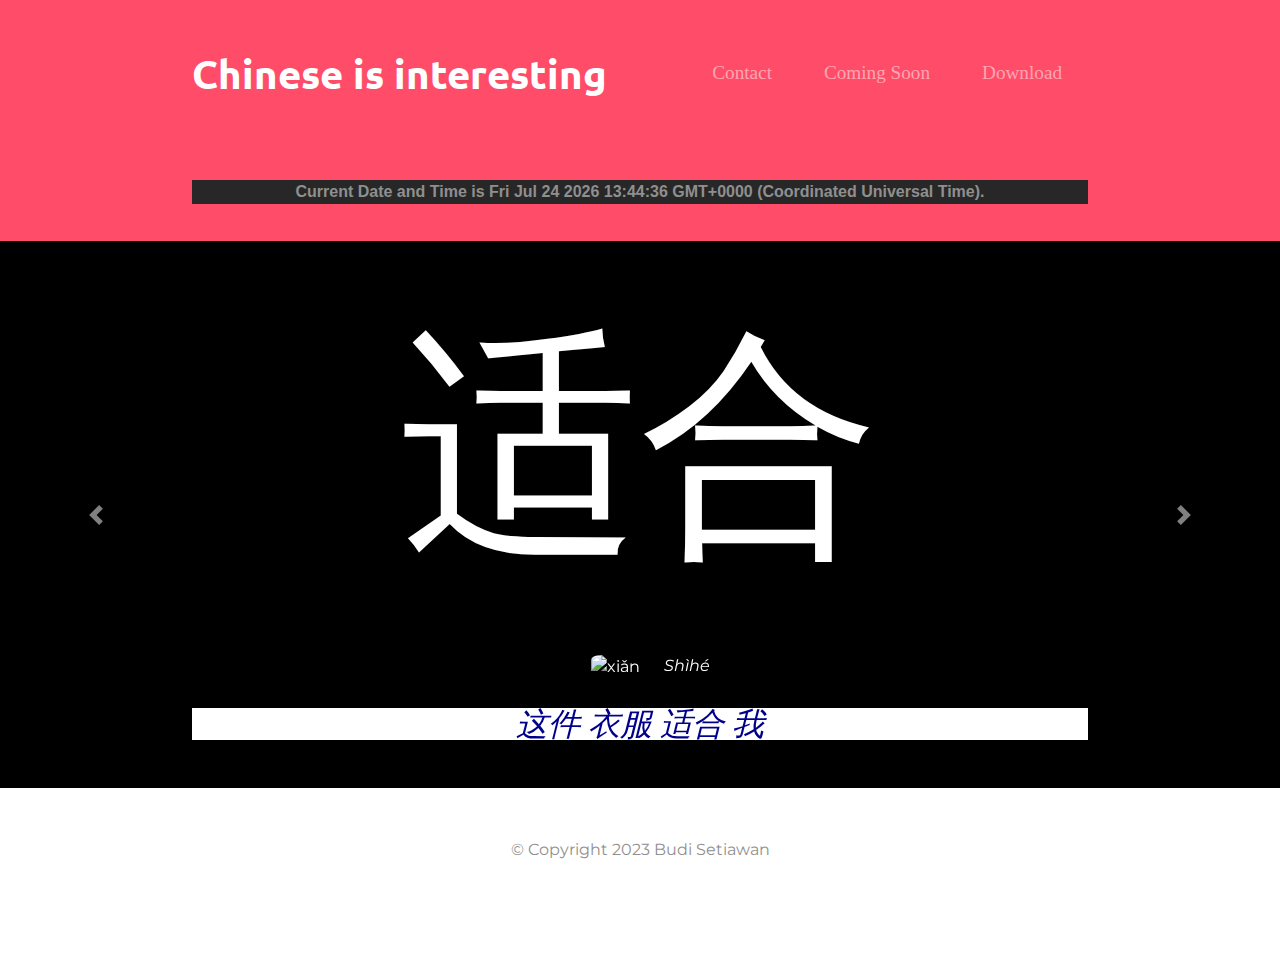
==== commit 29cf99f1: "update" ====
--- a/index.html
+++ b/index.html
@@ -136,252 +136,270 @@
     var dt = new Date();
     document.getElementById('date-time').innerHTML = dt;
     const kata_baru = [{}];
-    const x = Math.floor((Math.random() * 82) + 0);
+    const x = Math.floor((Math.random() * 88) + 0);
     
 kata_baru[0] = {
+kanji:"林完昌",gambar:"299325",pinyin:"Lím wán chāng",meaning:"Budi",
+contoh:"@ciong"};
+kata_baru[1] = {
+kanji:"林俊杰",gambar:"236542",pinyin:"Lín jùn jié",meaning:"Stephen",
+contoh:"Tephen"};
+kata_baru[2] = {
+kanji:"林俊福",gambar:"134592",pinyin:"Lín jùn fú",meaning:"Peter",
+contoh:"Pete"};
+kata_baru[3] = {
+kanji:"林俊宝",gambar:"70154",pinyin:"Lam jùn bǎo",meaning:"Jacob",
+contoh:"Jack"};
+kata_baru[4] = {
+kanji:"林美丽",gambar:"573005",pinyin:"Lín měi lì",meaning:"Debora",
+contoh:"Debbie"};
+kata_baru[5] = {
+kanji:"关键祥",gambar:"364734",pinyin:"Guān jiàn xiáng",meaning:"James",
+contoh:"Yakobus"};
+kata_baru[6] = {
 kanji:"容易",gambar:"648422",pinyin:"Róngyì",meaning:"easy",
 contoh:"语法 很 容易"};
-kata_baru[1] = {
+kata_baru[7] = {
 kanji:"声调",gambar:"808442",pinyin:"Shēngdiào",meaning:"tone",
 contoh:"声调 有 点儿 难"};
-kata_baru[2] = {
+kata_baru[8] = {
 kanji:"预习",gambar:"70273",pinyin:"Yùxí",meaning:"preview",
 contoh:"我 每天 预习 生词"};
-kata_baru[3] = {
+kata_baru[9] = {
 kanji:"生词",gambar:"914482",pinyin:"Shēngcí",meaning:"new words",
 contoh:"我 每天 预习 生词"};
-kata_baru[4] = {
+kata_baru[10] = {
 kanji:"课文",gambar:"456826",pinyin:"Kèwén",meaning:"text",
 contoh:"我 每天 预习 生词，读 课文"};
-kata_baru[5] = {
+kata_baru[11] = {
 kanji:"唱",gambar:"990425",pinyin:"Chàng",meaning:"sing",
 contoh:"我 会 唱（朋友）这首歌"};
-kata_baru[6] = {
+kata_baru[12] = {
 kanji:"大家",gambar:"780286",pinyin:"Dàjiā",meaning:"everyone",
 contoh:"我 觉得 大家 在一起 学习 汉语  都 是 好 朋友 (friends)"};
-kata_baru[7] = {
+kata_baru[13] = {
 kanji:"歌",gambar:"758805",pinyin:"Gē",meaning:"song",
 contoh:"我 会 唱（朋友）这首歌"};
-kata_baru[8] = {
+kata_baru[14] = {
 kanji:"流利",gambar:"962007",pinyin:"Liúlì",meaning:"fluent",
 contoh:"说得 很 流利"};
-kata_baru[9] = {
+kata_baru[15] = {
 kanji:"准",gambar:"903520",pinyin:"Zhǔn",meaning:"standard / accurate",
 contoh:"我 发音 发得 不 太准"};
-kata_baru[10] = {
+kata_baru[16] = {
 kanji:"慢",gambar:"462433",pinyin:"Màn",meaning:"slow",
 contoh:"汉字 写得 很 慢"};
-kata_baru[11] = {
+kata_baru[17] = {
 kanji:"听",gambar:"372824",pinyin:"Tīng",meaning:"listen",
 contoh:"还 听 汉语 歌 练习 听力"};
-kata_baru[12] = {
+kata_baru[18] = {
 kanji:"练习",gambar:"266443",pinyin:"Liànxí",meaning:"practice",
 contoh:"还 听 汉语 歌 练习 听力"};
-kata_baru[13] = {
+kata_baru[19] = {
 kanji:"口语",gambar:"817959",pinyin:"Kǒuyǔ",meaning:"speaking",
 contoh:"我 口语 不错(good)"};
-kata_baru[14] = {
+kata_baru[20] = {
 kanji:"词",gambar:"914482",pinyin:"cí",meaning:"word",
 contoh:"我 每天 预习 生词"};
-kata_baru[15] = {
+kata_baru[21] = {
 kanji:"得",gambar:"966665",pinyin:"Dé",meaning:"(used after a verb)",
 contoh:"说得 很 流利"};
-kata_baru[16] = {
+kata_baru[22] = {
 kanji:"得",gambar:"966665",pinyin:"Déi",meaning:"ought to",
 contoh:"应该(should) -> 得(should) -> 必须(must)"};
-kata_baru[17] = {
+kata_baru[23] = {
 kanji:"发音",gambar:"604374",pinyin:"Fāyīn",meaning:"pronunce/pronunciation",
 contoh:"我 发音(noun) 发得 不 太 准(accurate)"};
-kata_baru[18] = {
+kata_baru[24] = {
 kanji:"快",gambar:"426280",pinyin:"Kuài",meaning:"fast",
 contoh:"你 的 班，谁 跑 最 (most)  快？"};
-kata_baru[19] = {
+kata_baru[25] = {
 kanji:"听力",gambar:"535071",pinyin:"Tīnglì",meaning:"listening",
 contoh:"还 听汉 语歌 练习 听力"};
-kata_baru[20] = {
+kata_baru[26] = {
 kanji:"有意思",gambar:"885251",pinyin:"Yǒuyìsi",meaning:"interesting",
 contoh:"我 觉得 汉语 很 有意思"};
-kata_baru[21] = {
+kata_baru[27] = {
 kanji:"最",gambar:"791004",pinyin:"zuì",meaning:"most",
 contoh:"汉字 最 难"};
-kata_baru[22] = {
+kata_baru[28] = {
 kanji:"怎么了",gambar:"910418",pinyin:"Zěnmele",meaning:"whats wrong",
 contoh:"你 怎么了"};
-kata_baru[23] = {
+kata_baru[29] = {
 kanji:"感冒",gambar:"78779",pinyin:"Gǎnmào",meaning:"cold/flu",
 contoh:"我 感冒 了"};
-kata_baru[24] = {
+kata_baru[30] = {
 kanji:"头疼",gambar:"608242",pinyin:"Tóuténg",meaning:"headache",
 contoh:"我 的 头 不疼"};
-kata_baru[25] = {
+kata_baru[31] = {
 kanji:"流",gambar:"962007",pinyin:"Liú",meaning:"flow",
 contoh:"说得 很 流利"};
-kata_baru[26] = {
+kata_baru[32] = {
 kanji:"鼻涕",gambar:"152657",pinyin:"Bítì",meaning:"nasal mucus",
 contoh:"流 鼻涕"};
-kata_baru[27] = {
+kata_baru[33] = {
 kanji:"咳嗽",gambar:"721210",pinyin:"Késòu",meaning:"cough",
 contoh:"我 在 咳嗽"};
-kata_baru[28] = {
+kata_baru[34] = {
 kanji:"嗓子",gambar:"752648",pinyin:"Sǎngzi",meaning:"throat",
 contoh:"我 咳嗽 了  嗓子 也很 疼(hurt)"};
-kata_baru[29] = {
+kata_baru[35] = {
 kanji:"发烧",gambar:"896040",pinyin:"Fāshāo",meaning:"fever",
 contoh:"Jacob 发烧了"};
-kata_baru[30] = {
+kata_baru[36] = {
 kanji:"大夫",gambar:"156303",pinyin:"Dàfū",meaning:"doctor",
 contoh:"大夫 说 我 很好"};
-kata_baru[31] = {
+kata_baru[37] = {
 kanji:"热",gambar:"666218",pinyin:"Rè",meaning:"hot",
 contoh:"今天 天气 很热"};
-kata_baru[32] = {
+kata_baru[38] = {
 kanji:"量",gambar:"683130",pinyin:"liàng",meaning:"measure",
 contoh:"我量 一下 你的 体温"};
-kata_baru[33] = {
+kata_baru[39] = {
 kanji:"体温",gambar:"70254",pinyin:"Tǐwēn",meaning:"body temperature",
 contoh:"她的 体温 多高(how high)?"};
-kata_baru[34] = {
+kata_baru[40] = {
 kanji:"度",gambar:"692896",pinyin:"Dù",meaning:"degree/celcius",
 contoh:"我 的 体温 是 36度5"};
-kata_baru[35] = {
+kata_baru[41] = {
 kanji:"打针",gambar:"616925",pinyin:"Dǎzhēn",meaning:"inject",
 contoh:"医生 说 弟弟 不用 打针"};
-kata_baru[36] = {
+kata_baru[42] = {
 kanji:"开",gambar:"637764",pinyin:"Kāi",meaning:"open (>< 关)",
 contoh:"医生 开药(to prescribe)"};
-kata_baru[37] = {
+kata_baru[43] = {
 kanji:"药",gambar:"649940",pinyin:"Yào",meaning:"medicine",
 contoh:"我 不 喜欢 吃 药(medicine)"};
-kata_baru[38] = {
+kata_baru[44] = {
 kanji:"病",gambar:"612338",pinyin:"Bìng",meaning:"sick",
 contoh:"他 不 来 上课"};
-kata_baru[39] = {
+kata_baru[45] = {
 kanji:"水",gambar:"55406",pinyin:"shuǐ",meaning:"water",
 contoh:"感冒 的时候(when) 多喝 水吧"};
-kata_baru[40] = {
+kata_baru[46] = {
 kanji:"舒服",gambar:"715227",pinyin:"Shūfú",meaning:"comfortable",
 contoh:"这张 床(bed) 很 舒服"};
-kata_baru[41] = {
+kata_baru[47] = {
 kanji:"出生",gambar:"884759",pinyin:"Chūshēng",meaning:"born",
 contoh:"你什么时候出生?"};
-kata_baru[42] = {
+kata_baru[48] = {
 kanji:"岁",gambar:"174028",pinyin:"Suì",meaning:"age",
 contoh:"我 今年 12岁(kids).多大了(adult).多大年纪了(senior)."};
-kata_baru[43] = {
+kata_baru[49] = {
 kanji:"属",gambar:"430928",pinyin:"shǔ",meaning:"shio/chinese zodiac",
 contoh:"你 属 什么"};
-kata_baru[44] = {
+kata_baru[50] = {
 kanji:"天",gambar:"166547",pinyin:"Tiān",meaning:"day/sky",
 contoh:"(past)前 - 昨 <- 今天 -> 明 - 后(future)"};
-kata_baru[45] = {
+kata_baru[51] = {
 kanji:"月",gambar:"143091",pinyin:"Yuè",meaning:"month/moon",
 contoh:"(past)上个 <- 这个月 -> 下个(future)"};
-kata_baru[46] = {
+kata_baru[52] = {
 kanji:"年",gambar:"326869",pinyin:"Nián",meaning:"year",
 contoh:"(past)去 <- 今年 -> 明(future)"};
-kata_baru[47] = {
+kata_baru[53] = {
 kanji:"毕业",gambar:"667423",pinyin:"Bìyè",meaning:"graduate",
 contoh:"你 好好 学习  所以(so) 会 毕业 好"};
-kata_baru[48] = {
+kata_baru[54] = {
 kanji:"最",gambar:"791004",pinyin:"zuì",meaning:"most",
 contoh:"Jacob 是 妈妈 最小 的 孩子"};
-kata_baru[49] = {
+kata_baru[55] = {
 kanji:"更",gambar:"327230",pinyin:"Gēng",meaning:"more",
 contoh:"Jacob 比 Peter 更小"};
-kata_baru[50] = {
+kata_baru[56] = {
 kanji:"比",gambar:"609006",pinyin:"bǐ",meaning:"compare",
 contoh:"Niko 比 Kito 更大"};
-kata_baru[51] = {
+kata_baru[57] = {
 kanji:"胖",gambar:"947824",pinyin:"Pàng",meaning:"fat(><瘦)",
 contoh:"大象很胖"};
-kata_baru[52] = {
+kata_baru[58] = {
 kanji:"瘦",gambar:"818939",pinyin:"shòu",meaning:"skinny/thin(><胖)",
 contoh:"猫 很 瘦"};
-kata_baru[53] = {
+kata_baru[59] = {
 kanji:"重",gambar:"126200",pinyin:"Zhòng",meaning:"heavy(><轻)",
 contoh:"我 100 公斤了  很重了"};
-kata_baru[54] = {
+kata_baru[60] = {
 kanji:"轻",gambar:"754743",pinyin:"Qīng",meaning:"light(><重)",
 contoh:"她 60 公斤 很轻"};
-kata_baru[55] = {
+kata_baru[61] = {
 kanji:"高",gambar:"143379",pinyin:"Gāo",meaning:"tall(><矮)",
 contoh:"公共汽车 比 汽车 更高"};
-kata_baru[56] = {
+kata_baru[62] = {
 kanji:"矮",gambar:"290522",pinyin:"Ǎi",meaning:"short (for people)",
 contoh:"妈妈 比 爸爸 更矮"};
-kata_baru[57] = {
+kata_baru[63] = {
 kanji:"件",gambar:"263007",pinyin:"Jiàn",meaning:"m.w cloth",
 contoh:"我要 挑 1件 衣服"};
-kata_baru[58] = {
+kata_baru[64] = {
 kanji:"衣服",gambar:"512051",pinyin:"Yīfú",meaning:"cloth",
 contoh:"我要 挑 1件 衣服"};
-kata_baru[59] = {
+kata_baru[65] = {
 kanji:"样子",gambar:"575939",pinyin:"Yàngzi",meaning:"style/design/fashion",
 contoh:"这 样子 不错(good)"};
-kata_baru[60] = {
+kata_baru[66] = {
 kanji:"式",gambar:"855675",pinyin:"Shì",meaning:"style",
 contoh:"中式  西式  印尼 式  旗袍(cheong-sam)  T恤(T-Shirt) "};
-kata_baru[61] = {
+kata_baru[67] = {
 kanji:"试",gambar:"657954",pinyin:"Shì",meaning:"try (verb)",
 contoh:"请 您 试一试(try)"};
-kata_baru[62] = {
+kata_baru[68] = {
 kanji:"颜色",gambar:"275836",pinyin:"Yánsè",meaning:"color",
 contoh:"红 黄 绿 蓝 白 黑 粉红色(pink)"};
-kata_baru[63] = {
+kata_baru[69] = {
 kanji:"大小",gambar:"704829",pinyin:"Dàxiǎo",meaning:"size",
 contoh:"你 什么 大小"};
-kata_baru[64] = {
+kata_baru[70] = {
 kanji:"号",gambar:"806831",pinyin:"hào",meaning:"medium size",
 contoh:"小号 中号 大号 (S M L)"};
-kata_baru[65] = {
+kata_baru[71] = {
 kanji:"肥",gambar:"897729",pinyin:"Féi",meaning:"loose (of clothes",
 contoh:" shoes"};
-kata_baru[66] = {
+kata_baru[72] = {
 kanji:"长",gambar:"115000",pinyin:"Zhǎng",meaning:"long",
 contoh:"这条 裤子(pants) 对我来说(for me) 太长了"};
-kata_baru[67] = {
+kata_baru[73] = {
 kanji:"短",gambar:"147535",pinyin:"duǎn",meaning:"lack/short(for thing)",
 contoh:"这棵树很短"};
-kata_baru[68] = {
+kata_baru[74] = {
 kanji:"合适",gambar:"422766",pinyin:"Héshì",meaning:"suitable (adj)",
 contoh:"这件 衣服 很 合适"};
-kata_baru[69] = {
+kata_baru[75] = {
 kanji:"适合",gambar:"483206",pinyin:"Shìhé",meaning:"suit (verb)",
 contoh:"这件 衣服 适合 我"};
-kata_baru[70] = {
+kata_baru[76] = {
 kanji:"有点儿",gambar:"661006",pinyin:"Yǒudiǎn er",meaning:"a bit",
 contoh:"不(no) -> 有点儿 -> 很 -> 挺...的 -> 非常 -> 极了(extremely)"};
-kata_baru[71] = {
+kata_baru[77] = {
 kanji:"牌",gambar:"572593",pinyin:"Pái",meaning:"brand",
 contoh:"好品牌"};
-kata_baru[72] = {
+kata_baru[78] = {
 kanji:"裙子",gambar:"813751",pinyin:"Qúnzi",meaning:"skirt",
 contoh:"她的 裙子 很 漂亮(beautiful)"};
-kata_baru[73] = {
+kata_baru[79] = {
 kanji:"裤子",gambar:"905999",pinyin:"Kùzi",meaning:"pants/trousers",
 contoh:"我 想 买 一条 裤子"};
-kata_baru[74] = {
+kata_baru[80] = {
 kanji:"条",gambar:"895995",pinyin:"Tiáo",meaning:"m.w long pants",
 contoh:"一条 裤子"};
-kata_baru[75] = {
+kata_baru[81] = {
 kanji:"有名",gambar:"101710",pinyin:"Yǒumíng",meaning:"famous",
 contoh:"这辆(liang) 摩托车 很 有名"};
-kata_baru[76] = {
+kata_baru[82] = {
 kanji:"时间",gambar:"515219",pinyin:"Shíjiān",meaning:"time",
 contoh:"你 有 时间 吗?"};
-kata_baru[77] = {
+kata_baru[83] = {
 kanji:"游泳",gambar:"418291",pinyin:"Yóuyǒng",meaning:"swim",
 contoh:"我 游 了 3个 小时(hours)"};
-kata_baru[78] = {
+kata_baru[84] = {
 kanji:"跑步",gambar:"944046",pinyin:"Pǎobù",meaning:"run",
 contoh:"在 体育馆 跑步"};
-kata_baru[79] = {
+kata_baru[85] = {
 kanji:"足球",gambar:"390876",pinyin:"Zúqiú",meaning:"football",
 contoh:"我 跟 同学 一起 踢足球"};
-kata_baru[80] = {
+kata_baru[86] = {
 kanji:"篮球",gambar:"649688",pinyin:"Lánqiú",meaning:"basketball",
 contoh:"我 和 同学 一起 打篮球"};
-kata_baru[81] = {
+kata_baru[87] = {
 kanji:"乒乓球",gambar:"384274",pinyin:"Pīngpāng qiú",meaning:"table tennis",
 contoh:"我 喜欢 打乒乓球"};
     
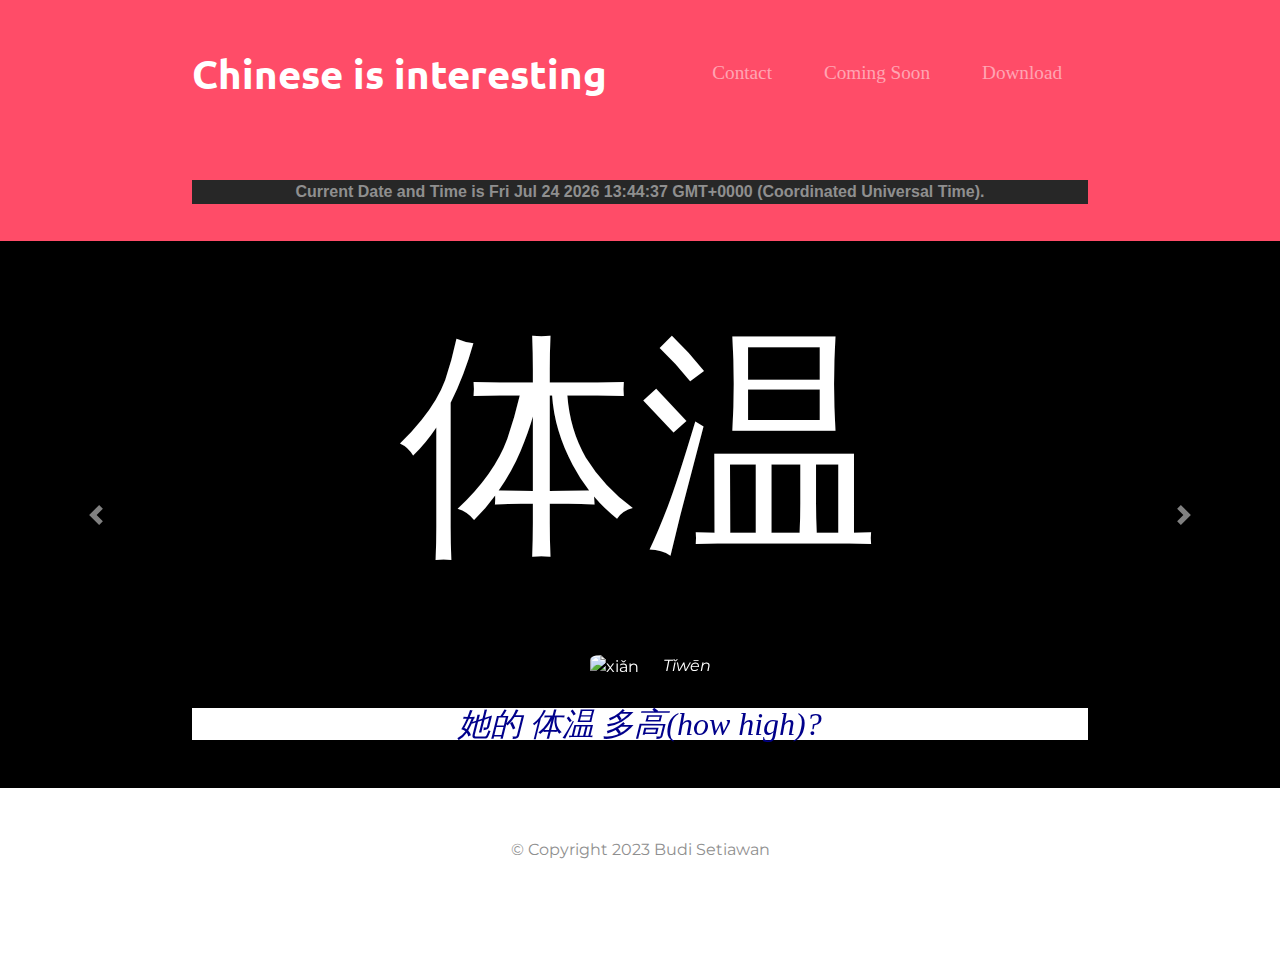
==== commit 3269d810: "update" ====
--- a/index.html
+++ b/index.html
@@ -245,7 +245,7 @@
 contoh:"我 咳嗽 了  嗓子 也很 疼(hurt)"};
 kata_baru[35] = {
 kanji:"发烧",gambar:"896040",pinyin:"Fāshāo",meaning:"fever",
-contoh:"Jacob 发烧了"};
+contoh:"Jacob 昨天 发烧 - 今天 他 没事"};
 kata_baru[36] = {
 kanji:"大夫",gambar:"156303",pinyin:"Dàfū",meaning:"doctor",
 contoh:"大夫 说 我 很好"};
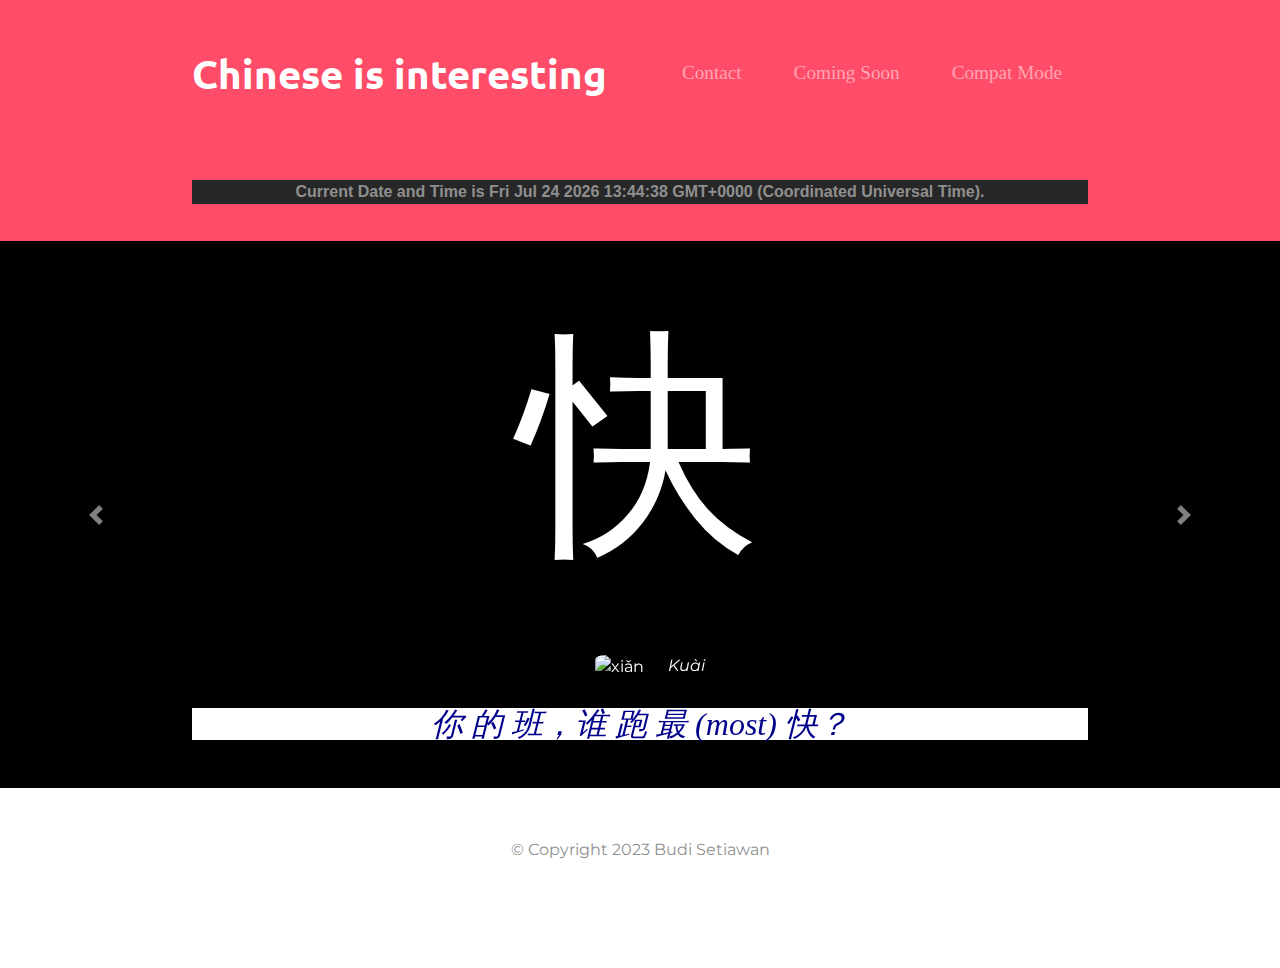
==== commit 06cdb4b7: "update" ====
--- a/index.html
+++ b/index.html
@@ -41,7 +41,7 @@
                             <a class="nav-link" href="#pricing">Coming Soon</a>
                         </li>
                         <li class="nav-item">
-                            <a class="nav-link" href="#cta">Download</a>
+                            <a class="nav-link" href="index1.html">Compat Mode</a>
                         </li>
                     </ul>
                 </div>
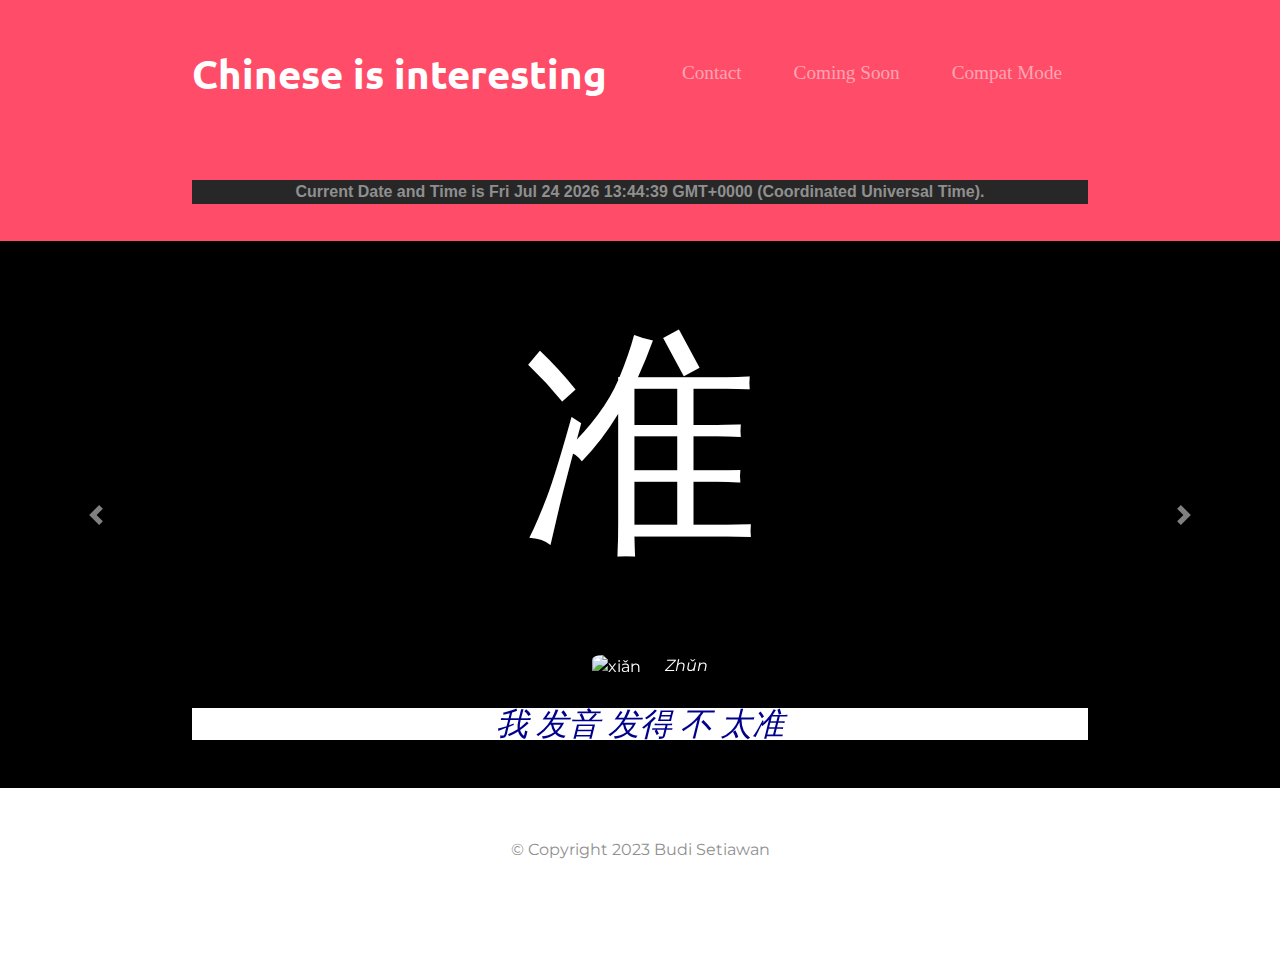
==== commit 66f1b699: "update" ====
--- a/index.html
+++ b/index.html
@@ -136,7 +136,7 @@
     var dt = new Date();
     document.getElementById('date-time').innerHTML = dt;
     const kata_baru = [{}];
-    const x = Math.floor((Math.random() * 88) + 0);
+    const x = Math.floor((Math.random() * 118) + 0);
     
 kata_baru[0] = {
 kanji:"林完昌",gambar:"299325",pinyin:"Lím wán chāng",meaning:"Budi",
@@ -402,6 +402,96 @@
 kata_baru[87] = {
 kanji:"乒乓球",gambar:"384274",pinyin:"Pīngpāng qiú",meaning:"table tennis",
 contoh:"我 喜欢 打乒乓球"};
+kata_baru[88] = {
+kanji:"只",gambar:"586560",pinyin:"Zhǐ",meaning:"only/just",
+contoh:"最 高 气温 只 有 8 度."};
+kata_baru[89] = {
+kanji:"冷",gambar:"151882",pinyin:"Lěng",meaning:"cold",
+contoh:"今天 的 气温 比 昨天 冷。"};
+kata_baru[90] = {
+kanji:"比",gambar:"609006",pinyin:"bǐ",meaning:"compare to",
+contoh:"爸爸 比 妈妈 高."};
+kata_baru[91] = {
+kanji:"气温",gambar:"534394",pinyin:"Qìwēn",meaning:"temperature",
+contoh:"今天 的 气温 比 昨天 冷。"};
+kata_baru[92] = {
+kanji:"低",gambar:"275022",pinyin:"Dī",meaning:"low",
+contoh:"最 低 气温 为 25 度."};
+kata_baru[93] = {
+kanji:"零下",gambar:"326302",pinyin:"Língxià",meaning:"below zero",
+contoh:"今天 纽约 零下 5 度。"};
+kata_baru[94] = {
+kanji:"零上",gambar:"326302",pinyin:"Língshàng",meaning:"above zero",
+contoh:"天气 预报 说 明天 纽约 的 气温 零上 5 度。"};
+kata_baru[95] = {
+kanji:"还",gambar:"440812",pinyin:"Hái",meaning:"still (for comparing)",
+contoh:"Singapore 比 Jakarta 还 热。"};
+kata_baru[96] = {
+kanji:"别..了",gambar:"867132",pinyin:"Bié..le",meaning:"don't",
+contoh:"呆在 家 里，别 感冒 了。"};
+kata_baru[97] = {
+kanji:"天气",gambar:"156302",pinyin:"Tiānqì",meaning:"weather",
+contoh:"今天 天气 怎么样？"};
+kata_baru[98] = {
+kanji:"预报",gambar:"725617",pinyin:"Yùbào",meaning:"forcast",
+contoh:"天气预报说"};
+kata_baru[99] = {
+kanji:"阴",gambar:"917097",pinyin:"yīn",meaning:"overcast",
+contoh:"今天阴"};
+kata_baru[100] = {
+kanji:"级",gambar:"110328",pinyin:"Jí",meaning:"level",
+contoh:"今天阴"};
+kata_baru[101] = {
+kanji:"穿",gambar:"662467",pinyin:"Chuān",meaning:"to wear",
+contoh:"明天要多穿点儿衣服."};
+kata_baru[102] = {
+kanji:"岛",gambar:"689159",pinyin:"dǎo",meaning:"island",
+contoh:"Bali 岛 非常 美丽."};
+kata_baru[103] = {
+kanji:"下雨",gambar:"593408",pinyin:"Xià yǔ",meaning:"rain",
+contoh:"天气下雨."};
+kata_baru[104] = {
+kanji:"多云",gambar:"346894",pinyin:"Duōyún",meaning:"cloudy",
+contoh:"天气多云."};
+kata_baru[105] = {
+kanji:"下雪",gambar:"307482",pinyin:"Xià xuě",meaning:"snowing",
+contoh:"天气下雪."};
+kata_baru[106] = {
+kanji:"晴天",gambar:"300741",pinyin:"Qíngtiān",meaning:"clear day",
+contoh:"天气晴天."};
+kata_baru[107] = {
+kanji:"季节",gambar:"679044",pinyin:"Jìjié",meaning:"season",
+contoh:"你 喜欢 什么 季节?"};
+kata_baru[108] = {
+kanji:"春天",gambar:"298710",pinyin:"Chūntiān",meaning:"spring",
+contoh:"这个 月 是 春天.今年 3月 2日 到 5月 31日为春天."};
+kata_baru[109] = {
+kanji:"夏天",gambar:"217875",pinyin:"Xiàtiān",meaning:"summer",
+contoh:"6月 1日 到 8月 30日为夏天."};
+kata_baru[110] = {
+kanji:"冬天",gambar:"859121",pinyin:"Dōngtiān",meaning:"winter",
+contoh:"11月30日 到 2021年2月28日为冬季。"};
+kata_baru[111] = {
+kanji:"秋天",gambar:"240521",pinyin:"Qiūtiān",meaning:"autumn",
+contoh:"8月 31日 到 11月 29日为秋天."};
+kata_baru[112] = {
+kanji:"秋天",gambar:"240521",pinyin:"Qiūtiān",meaning:"autumn",
+contoh:"秋天刮大风了."};
+kata_baru[113] = {
+kanji:"刮",gambar:"607227",pinyin:"Guā",meaning:"blow",
+contoh:"请关门! 别让风刮开."};
+kata_baru[114] = {
+kanji:"家乡",gambar:"118003",pinyin:"Jiāxiāng",meaning:"hometown",
+contoh:"我 很想 我的 家乡."};
+kata_baru[115] = {
+kanji:"家乡",gambar:"118003",pinyin:"Jiāxiāng",meaning:"hometown",
+contoh:"我的 家乡 冬天 不 太 冷."};
+kata_baru[116] = {
+kanji:"暖和",gambar:"922272",pinyin:"Nuǎnhuo",meaning:"warm",
+contoh:"我的 家乡 夏天 很 暖和(warm)."};
+kata_baru[117] = {
+kanji:"凉快",gambar:"837432",pinyin:"liángkuai",meaning:"cool",
+contoh:"我 觉得 秋天 (fall) 很 凉快(cooling)."};
     
     document.getElementById('kanji1').innerHTML = kata_baru[x].kanji;
     document.getElementById('kanji2').innerHTML = kata_baru[x].meaning;
